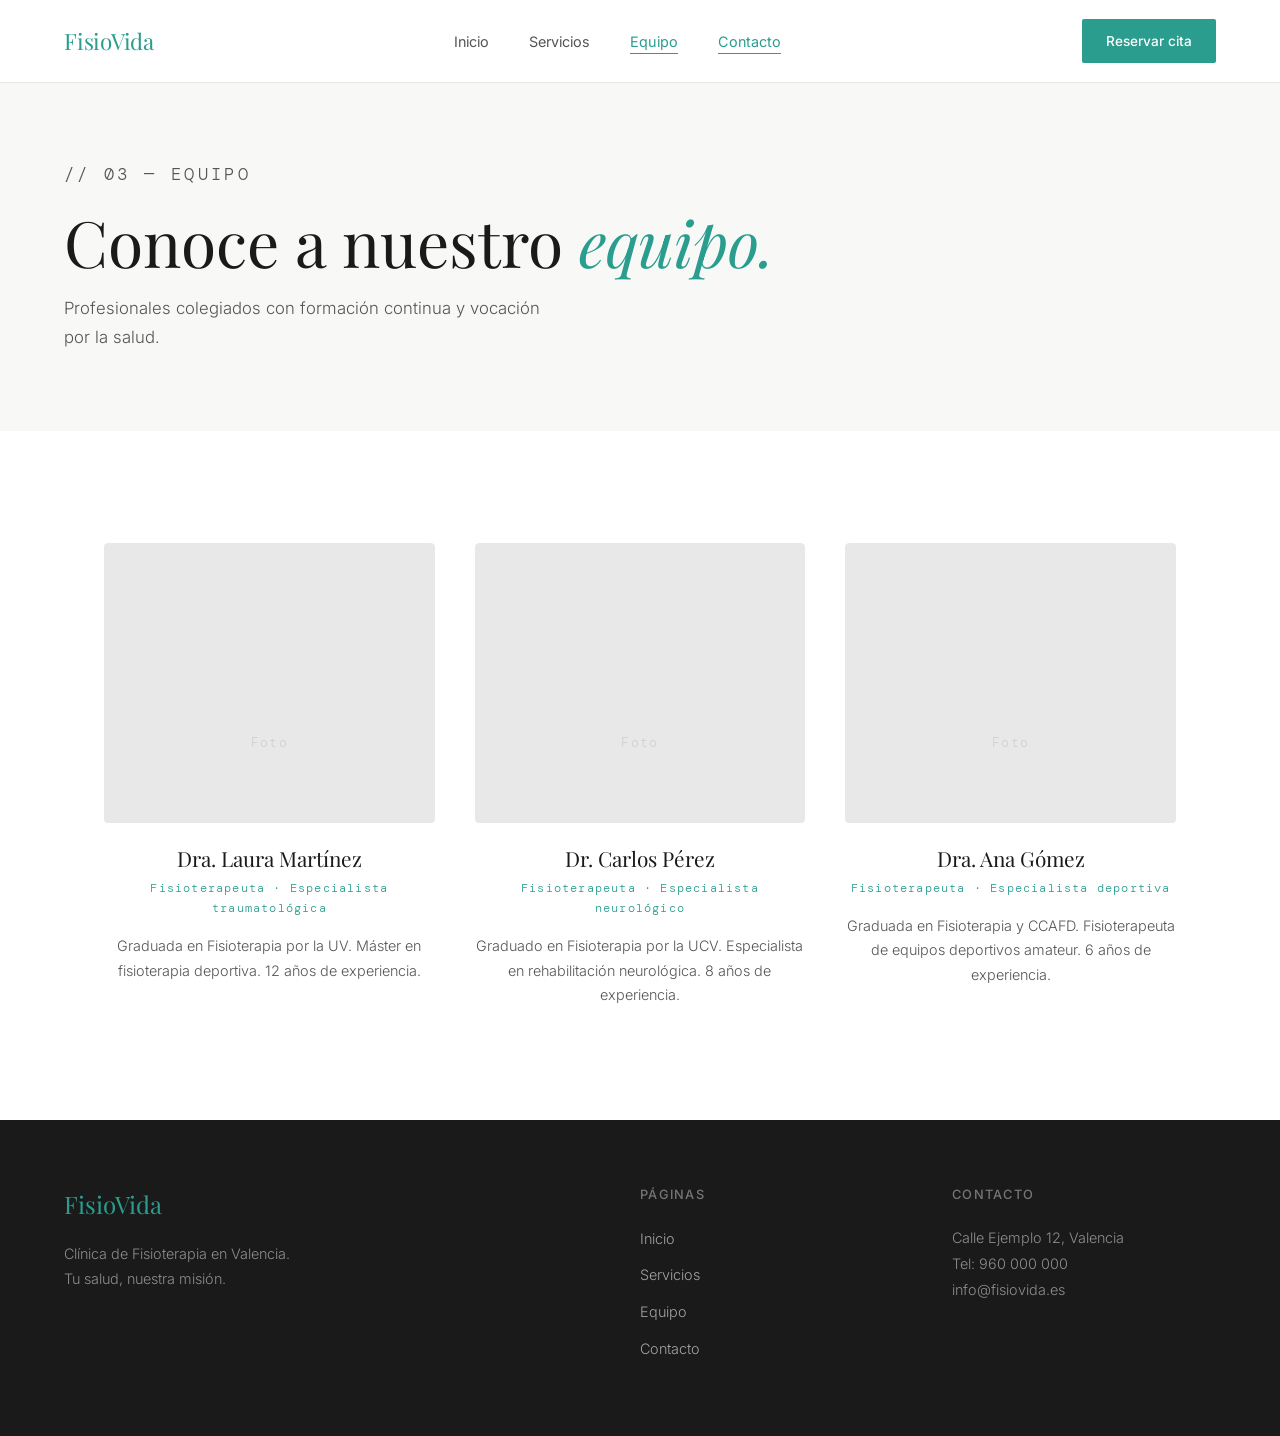
==== contacto.html @ 8b5a9a71 "add JS — scroll animations, form validation, active nav" ====
<!DOCTYPE html>
<html lang="es">
<head>
  <meta charset="UTF-8" />
  <meta name="viewport" content="width=device-width, initial-scale=1.0" />
  <title>Equipo — FisioVida</title>
  <link rel="stylesheet" href="css/style.css" />
</head>
<body>

  <nav>
    <a href="index.html" class="nav-logo">FisioVida</a>
    <ul class="nav-links">
      <li><a href="index.html">Inicio</a></li>
      <li><a href="servicios.html">Servicios</a></li>
      <li><a href="equipo.html" class="activo">Equipo</a></li>
      <li><a href="contacto.html">Contacto</a></li>
    </ul>
    <a href="reservas.html" class="btn-nav">Reservar cita</a>
  </nav>

  <section class="page-hero">
    <p class="seccion-label">// 03 — equipo</p>
    <h1>Conoce a nuestro <em>equipo.</em></h1>
    <p>Profesionales colegiados con formación continua y vocación por la salud.</p>
  </section>

  <section id="equipo-grid">
    <div class="miembro-card">
      <div class="miembro-foto"><div class="imagen-placeholder">Foto</div></div>
      <h3>Dra. Laura Martínez</h3>
      <span>Fisioterapeuta · Especialista traumatológica</span>
      <p>Graduada en Fisioterapia por la UV. Máster en fisioterapia deportiva. 12 años de experiencia.</p>
    </div>
    <div class="miembro-card">
      <div class="miembro-foto"><div class="imagen-placeholder">Foto</div></div>
      <h3>Dr. Carlos Pérez</h3>
      <span>Fisioterapeuta · Especialista neurológico</span>
      <p>Graduado en Fisioterapia por la UCV. Especialista en rehabilitación neurológica. 8 años de experiencia.</p>
    </div>
    <div class="miembro-card">
      <div class="miembro-foto"><div class="imagen-placeholder">Foto</div></div>
      <h3>Dra. Ana Gómez</h3>
      <span>Fisioterapeuta · Especialista deportiva</span>
      <p>Graduada en Fisioterapia y CCAFD. Fisioterapeuta de equipos deportivos amateur. 6 años de experiencia.</p>
    </div>
  </section>

  <footer>
    <div class="footer-col">
      <span class="footer-logo">FisioVida</span>
      <p>Clínica de Fisioterapia en Valencia.<br>Tu salud, nuestra misión.</p>
    </div>
    <div class="footer-col">
      <h4>Páginas</h4>
      <ul>
        <li><a href="index.html">Inicio</a></li>
        <li><a href="servicios.html">Servicios</a></li>
        <li><a href="equipo.html">Equipo</a></li>
        <li><a href="contacto.html">Contacto</a></li>
      </ul>
    </div>
    <div class="footer-col">
      <h4>Contacto</h4>
      <p>Calle Ejemplo 12, Valencia</p>
      <p>Tel: 960 000 000</p>
      <p>info@fisiovida.es</p>
    </div>
  </footer>

  <script src="js/main.js"></script>
</body>
</html>
---- css/style.css ----
@import url('https://fonts.googleapis.com/css2?family=Playfair+Display:ital,wght@0,400;0,700;1,400&family=Inter:wght@300;400;500&family=DM+Mono:wght@400&display=swap');

/* ============================================================
   VARIABLES
   Paleta completamente diferente al portfolio:
   blanco, verde azulado y tipografía limpia y médica
============================================================ */
:root {
  --blanco: #ffffff;
  --crema: #f8f9f7;
  --negro: #1a1a1a;
  --gris-texto: #555555;
  --gris-claro: #e8e8e8;
  --gris-borde: #d0d0d0;
  --acento: #2a9d8f;
  --acento-oscuro: #1f7a6e;
  --acento-claro: #e8f5f3;
  --fuente-titulo: 'Playfair Display', serif;
  --fuente-texto: 'Inter', sans-serif;
  --fuente-codigo: 'DM Mono', monospace;
}

/* ============================================================
   RESET
============================================================ */
*, *::before, *::after {
  margin: 0;
  padding: 0;
  box-sizing: border-box;
}

html { scroll-behavior: smooth; font-size: 16px; }

body {
  background: var(--blanco);
  color: var(--negro);
  font-family: var(--fuente-texto);
  font-weight: 300;
  line-height: 1.7;
}

h1, h2, h3 {
  font-family: var(--fuente-titulo);
  font-weight: 400;
  line-height: 1.15;
}

a { color: inherit; text-decoration: none; }
ul { list-style: none; }
img { max-width: 100%; display: block; }

/* ============================================================
   ANIMACIONES
============================================================ */
@keyframes fadeUp {
  from { opacity: 0; transform: translateY(24px); }
  to   { opacity: 1; transform: translateY(0); }
}

.reveal {
  opacity: 0;
  transform: translateY(24px);
  transition: opacity 0.7s ease, transform 0.7s ease;
}

.reveal.visible {
  opacity: 1;
  transform: translateY(0);
}

/* ============================================================
   LAYOUT
============================================================ */
section {
  max-width: 1200px;
  margin: 0 auto;
  padding: 7rem 4rem;
}

.seccion-label {
  font-family: var(--fuente-codigo);
  font-size: 0.75rem;
  color: var(--acento);
  letter-spacing: 0.2em;
  text-transform: uppercase;
  margin-bottom: 1rem;
  display: block;
}

.seccion-titulo {
  font-size: clamp(2rem, 4vw, 3rem);
  margin-bottom: 3rem;
  color: var(--negro);
}

.seccion-titulo em {
  font-style: italic;
  color: var(--acento);
}

/* ============================================================
   BOTONES
============================================================ */
.btn-primario {
  display: inline-block;
  background: var(--acento);
  color: var(--blanco);
  padding: 1rem 2.5rem;
  font-family: var(--fuente-texto);
  font-size: 0.9rem;
  font-weight: 500;
  letter-spacing: 0.04em;
  border-radius: 2px;
  transition: background 0.3s ease, transform 0.2s ease;
}

.btn-primario:hover {
  background: var(--acento-oscuro);
  transform: translateY(-2px);
}

.btn-secundario {
  display: inline-block;
  color: var(--negro);
  font-size: 0.9rem;
  font-weight: 500;
  border-bottom: 1px solid var(--gris-borde);
  padding-bottom: 2px;
  transition: border-color 0.3s ease, color 0.3s ease;
}

.btn-secundario:hover {
  color: var(--acento);
  border-color: var(--acento);
}

/* ============================================================
   NAVEGACIÓN
============================================================ */
nav {
  position: fixed;
  top: 0; left: 0; right: 0;
  z-index: 100;
  padding: 1.2rem 4rem;
  display: flex;
  justify-content: space-between;
  align-items: center;
  background: rgba(255,255,255,0.95);
  border-bottom: 1px solid var(--gris-claro);
  backdrop-filter: blur(10px);
  transition: box-shadow 0.3s ease;
}

nav.scrolled {
  box-shadow: 0 2px 20px rgba(0,0,0,0.06);
}

.nav-logo {
  font-family: var(--fuente-titulo);
  font-size: 1.4rem;
  color: var(--acento);
  letter-spacing: -0.01em;
}

.nav-links {
  display: flex;
  gap: 2.5rem;
}

.nav-links a {
  font-size: 0.9rem;
  color: var(--gris-texto);
  font-weight: 400;
  transition: color 0.3s ease;
  position: relative;
}

.nav-links a::after {
  content: '';
  position: absolute;
  bottom: -4px; left: 0;
  width: 0; height: 1px;
  background: var(--acento);
  transition: width 0.3s ease;
}

.nav-links a:hover,
.nav-links a.activo { color: var(--acento); }
.nav-links a:hover::after,
.nav-links a.activo::after { width: 100%; }

.btn-nav {
  background: var(--acento);
  color: var(--blanco);
  padding: 0.65rem 1.5rem;
  font-size: 0.85rem;
  font-weight: 500;
  border-radius: 2px;
  transition: background 0.3s ease;
}

.btn-nav:hover { background: var(--acento-oscuro); }
.btn-nav.activo { background: var(--acento-oscuro); }

/* ============================================================
   PLACEHOLDER DE IMÁGENES
   Mientras no tienes fotos reales, usamos estos bloques grises
============================================================ */
.imagen-placeholder {
  width: 100%;
  height: 100%;
  min-height: 400px;
  background: var(--gris-claro);
  display: flex;
  align-items: center;
  justify-content: center;
  color: var(--gris-borde);
  font-family: var(--fuente-codigo);
  font-size: 0.8rem;
  letter-spacing: 0.1em;
  border-radius: 4px;
}

/* ============================================================
   HERO — INDEX
   display: grid con dos columnas: texto e imagen
============================================================ */
#hero {
  min-height: 100vh;
  max-width: 100%;
  padding: 0 4rem;
  display: grid;
  grid-template-columns: 1fr 1fr;
  align-items: center;
  gap: 4rem;
  padding-top: 80px;
  background: var(--crema);
}

.hero-eyebrow {
  font-family: var(--fuente-codigo);
  font-size: 0.75rem;
  color: var(--acento);
  letter-spacing: 0.2em;
  text-transform: uppercase;
  margin-bottom: 1.5rem;
  display: block;
  opacity: 0;
  animation: fadeUp 0.8s ease 0.2s forwards;
}

#hero h1 {
  font-size: clamp(2.8rem, 5vw, 4.5rem);
  margin-bottom: 1.5rem;
  letter-spacing: -0.02em;
  opacity: 0;
  animation: fadeUp 0.8s ease 0.4s forwards;
}

#hero h1 em {
  font-style: italic;
  color: var(--acento);
}

.hero-desc {
  font-size: 1.05rem;
  color: var(--gris-texto);
  max-width: 480px;
  margin-bottom: 2.5rem;
  opacity: 0;
  animation: fadeUp 0.8s ease 0.6s forwards;
}

.hero-ctas {
  display: flex;
  gap: 1.5rem;
  align-items: center;
  opacity: 0;
  animation: fadeUp 0.8s ease 0.8s forwards;
}

.hero-imagen {
  opacity: 0;
  animation: fadeUp 0.8s ease 0.5s forwards;
  height: 500px;
}

/* ============================================================
   SERVICIOS HOME — grid de 4 cards
============================================================ */
#servicios-home {
  background: var(--blanco);
}

.servicios-grid {
  display: grid;
  grid-template-columns: repeat(4, 1fr);
  gap: 1.5rem;
  margin-top: 1rem;
}

.servicio-card {
  background: var(--crema);
  padding: 2.5rem 2rem;
  border-radius: 4px;
  border: 1px solid transparent;
  transition: border-color 0.3s ease, transform 0.3s ease;
}

.servicio-card:hover {
  border-color: var(--acento);
  transform: translateY(-4px);
}

.servicio-icono {
  font-size: 2rem;
  margin-bottom: 1.2rem;
}

.servicio-card h3 {
  font-size: 1.1rem;
  margin-bottom: 0.75rem;
  font-family: var(--fuente-titulo);
}

.servicio-card p {
  font-size: 0.9rem;
  color: var(--gris-texto);
  margin-bottom: 1.5rem;
  line-height: 1.7;
}

.servicio-card a {
  font-size: 0.85rem;
  color: var(--acento);
  font-weight: 500;
  transition: letter-spacing 0.3s ease;
}

.servicio-card a:hover { letter-spacing: 0.03em; }

/* ============================================================
   STATS — por qué elegirnos
============================================================ */
#por-que {
  background: var(--acento);
  max-width: 100%;
  padding: 7rem 4rem;
}

#por-que .seccion-label { color: rgba(255,255,255,0.6); }

#por-que .seccion-titulo {
  color: var(--blanco);
  margin-bottom: 4rem;
}

#por-que .seccion-titulo em { color: rgba(255,255,255,0.6); }

.stats-grid {
  display: grid;
  grid-template-columns: repeat(4, 1fr);
  gap: 2rem;
}

.stat {
  text-align: center;
  padding: 2rem;
  border: 1px solid rgba(255,255,255,0.2);
  border-radius: 4px;
}

.stat strong {
  display: block;
  font-family: var(--fuente-titulo);
  font-size: 3rem;
  color: var(--blanco);
  font-weight: 700;
  line-height: 1;
  margin-bottom: 0.5rem;
}

.stat p {
  font-size: 0.85rem;
  color: rgba(255,255,255,0.7);
  letter-spacing: 0.05em;
}

/* ============================================================
   CTA RESERVA
============================================================ */
#cta-reserva {
  text-align: center;
  background: var(--crema);
  max-width: 100%;
  padding: 7rem 4rem;
}

#cta-reserva h2 {
  font-size: clamp(2rem, 4vw, 3.5rem);
  margin-bottom: 1rem;
}

#cta-reserva h2 em {
  font-style: italic;
  color: var(--acento);
}

#cta-reserva p {
  color: var(--gris-texto);
  margin-bottom: 2.5rem;
  font-size: 1rem;
}

/* ============================================================
   PAGE HERO — para páginas interiores
============================================================ */
.page-hero {
  padding-top: 10rem;
  padding-bottom: 5rem;
  background: var(--crema);
  max-width: 100%;
  padding-left: 4rem;
  padding-right: 4rem;
}

.page-hero h1 {
  font-size: clamp(2.5rem, 5vw, 4rem);
  margin-bottom: 1rem;
  margin-top: 0.5rem;
}

.page-hero h1 em {
  font-style: italic;
  color: var(--acento);
}

.page-hero p {
  color: var(--gris-texto);
  font-size: 1.05rem;
  max-width: 500px;
}

/* ============================================================
   SERVICIOS DETALLE — página servicios
   Alternan izquierda/derecha con la clase "invertido"
============================================================ */
#servicios-completos {
  display: flex;
  flex-direction: column;
  gap: 0;
}

.servicio-detalle {
  display: grid;
  grid-template-columns: 1fr 1fr;
  gap: 5rem;
  align-items: center;
  padding: 6rem 4rem;
  max-width: 1200px;
  margin: 0 auto;
  width: 100%;
}

.servicio-detalle.invertido {
  direction: rtl;
}

.servicio-detalle.invertido > * {
  direction: ltr;
}

.servicio-num {
  font-family: var(--fuente-codigo);
  font-size: 0.75rem;
  color: var(--acento);
  letter-spacing: 0.2em;
  display: block;
  margin-bottom: 1rem;
}

.servicio-detalle-info h2 {
  font-size: clamp(1.8rem, 3vw, 2.5rem);
  margin-bottom: 1rem;
}

.servicio-detalle-info p {
  color: var(--gris-texto);
  margin-bottom: 1.5rem;
  font-size: 1rem;
}

.servicio-detalle-info ul {
  margin-bottom: 2rem;
}

.servicio-detalle-info ul li {
  padding: 0.5rem 0;
  border-bottom: 1px solid var(--gris-claro);
  color: var(--gris-texto);
  font-size: 0.95rem;
  padding-left: 1rem;
  position: relative;
}

.servicio-detalle-info ul li::before {
  content: '—';
  position: absolute;
  left: 0;
  color: var(--acento);
}

.servicio-detalle-img { height: 380px; }

/* Separador entre servicios */
.servicio-detalle + .servicio-detalle {
  border-top: 1px solid var(--gris-claro);
}

/* ============================================================
   EQUIPO
============================================================ */
#equipo-grid {
  display: grid;
  grid-template-columns: repeat(3, 1fr);
  gap: 2.5rem;
}

.miembro-card {
  text-align: center;
}

.miembro-foto {
  height: 280px;
  margin-bottom: 1.5rem;
  border-radius: 4px;
  overflow: hidden;
}

.miembro-card h3 {
  font-size: 1.3rem;
  margin-bottom: 0.4rem;
}

.miembro-card span {
  font-family: var(--fuente-codigo);
  font-size: 0.75rem;
  color: var(--acento);
  letter-spacing: 0.1em;
  display: block;
  margin-bottom: 1rem;
}

.miembro-card p {
  font-size: 0.9rem;
  color: var(--gris-texto);
  line-height: 1.7;
}

/* ============================================================
   FORMULARIO DE RESERVAS
============================================================ */
#formulario-reserva {
  max-width: 700px;
}

.formulario {
  display: grid;
  grid-template-columns: 1fr 1fr;
  gap: 1.5rem;
}

.form-grupo {
  display: flex;
  flex-direction: column;
  gap: 0.5rem;
}

.form-grupo-full {
  grid-column: 1 / -1;
}

.form-grupo label {
  font-size: 0.85rem;
  font-weight: 500;
  color: var(--negro);
  letter-spacing: 0.02em;
}

.form-grupo input,
.form-grupo select,
.form-grupo textarea {
  padding: 0.85rem 1rem;
  border: 1px solid var(--gris-borde);
  border-radius: 2px;
  font-family: var(--fuente-texto);
  font-size: 0.95rem;
  color: var(--negro);
  background: var(--blanco);
  transition: border-color 0.3s ease;
  outline: none;
}

.form-grupo input:focus,
.form-grupo select:focus,
.form-grupo textarea:focus {
  border-color: var(--acento);
}

.form-grupo textarea { resize: vertical; }

.formulario .btn-primario {
  grid-column: 1 / -1;
  justify-self: start;
  cursor: pointer;
  border: none;
  font-family: var(--fuente-texto);
}

/* ============================================================
   CONTACTO
============================================================ */
.contacto-grid {
  display: grid;
  grid-template-columns: 1fr 1.5fr;
  gap: 5rem;
  align-items: start;
}

.contacto-datos {
  display: flex;
  flex-direction: column;
  gap: 2rem;
}

.dato h3 {
  font-family: var(--fuente-texto);
  font-size: 0.85rem;
  font-weight: 500;
  color: var(--negro);
  margin-bottom: 0.5rem;
  letter-spacing: 0.05em;
}

.dato p, .dato a {
  font-size: 0.95rem;
  color: var(--gris-texto);
  line-height: 1.7;
}

.dato a:hover { color: var(--acento); }

.contacto-mapa {
  border-radius: 4px;
  overflow: hidden;
}

/* ============================================================
   FOOTER
============================================================ */
footer {
  background: var(--negro);
  color: var(--blanco);
  padding: 4rem;
  display: grid;
  grid-template-columns: 2fr 1fr 1fr;
  gap: 3rem;
}

.footer-logo {
  font-family: var(--fuente-titulo);
  font-size: 1.5rem;
  color: var(--acento);
  display: block;
  margin-bottom: 1rem;
}

.footer-col p {
  font-size: 0.9rem;
  color: rgba(255,255,255,0.5);
  line-height: 1.8;
}

.footer-col h4 {
  font-family: var(--fuente-texto);
  font-size: 0.8rem;
  font-weight: 500;
  letter-spacing: 0.1em;
  text-transform: uppercase;
  color: rgba(255,255,255,0.4);
  margin-bottom: 1.2rem;
}

.footer-col ul li {
  margin-bottom: 0.6rem;
}

.footer-col ul a {
  font-size: 0.9rem;
  color: rgba(255,255,255,0.6);
  transition: color 0.3s ease;
}

.footer-col ul a:hover { color: var(--acento); }

/* ============================================================
   RESPONSIVE
============================================================ */
@media (max-width: 768px) {
  nav { padding: 1rem 1.5rem; }
  .nav-links { display: none; }
  section { padding: 4rem 1.5rem; }

  #hero {
    grid-template-columns: 1fr;
    padding: 7rem 1.5rem 4rem;
    min-height: auto;
  }

  .hero-imagen { display: none; }
  .servicios-grid { grid-template-columns: 1fr 1fr; }
  .stats-grid { grid-template-columns: 1fr 1fr; }
  #por-que { padding: 4rem 1.5rem; }
  #cta-reserva { padding: 4rem 1.5rem; }
  .page-hero { padding: 8rem 1.5rem 3rem; }

  .servicio-detalle {
    grid-template-columns: 1fr;
    padding: 3rem 1.5rem;
    gap: 2rem;
  }

  .servicio-detalle.invertido { direction: ltr; }
  .servicio-detalle-img { display: none; }
  #equipo-grid { grid-template-columns: 1fr; }
  .formulario { grid-template-columns: 1fr; }
  .contacto-grid { grid-template-columns: 1fr; gap: 2rem; }
  footer { grid-template-columns: 1fr; padding: 3rem 1.5rem; gap: 2rem; }
}
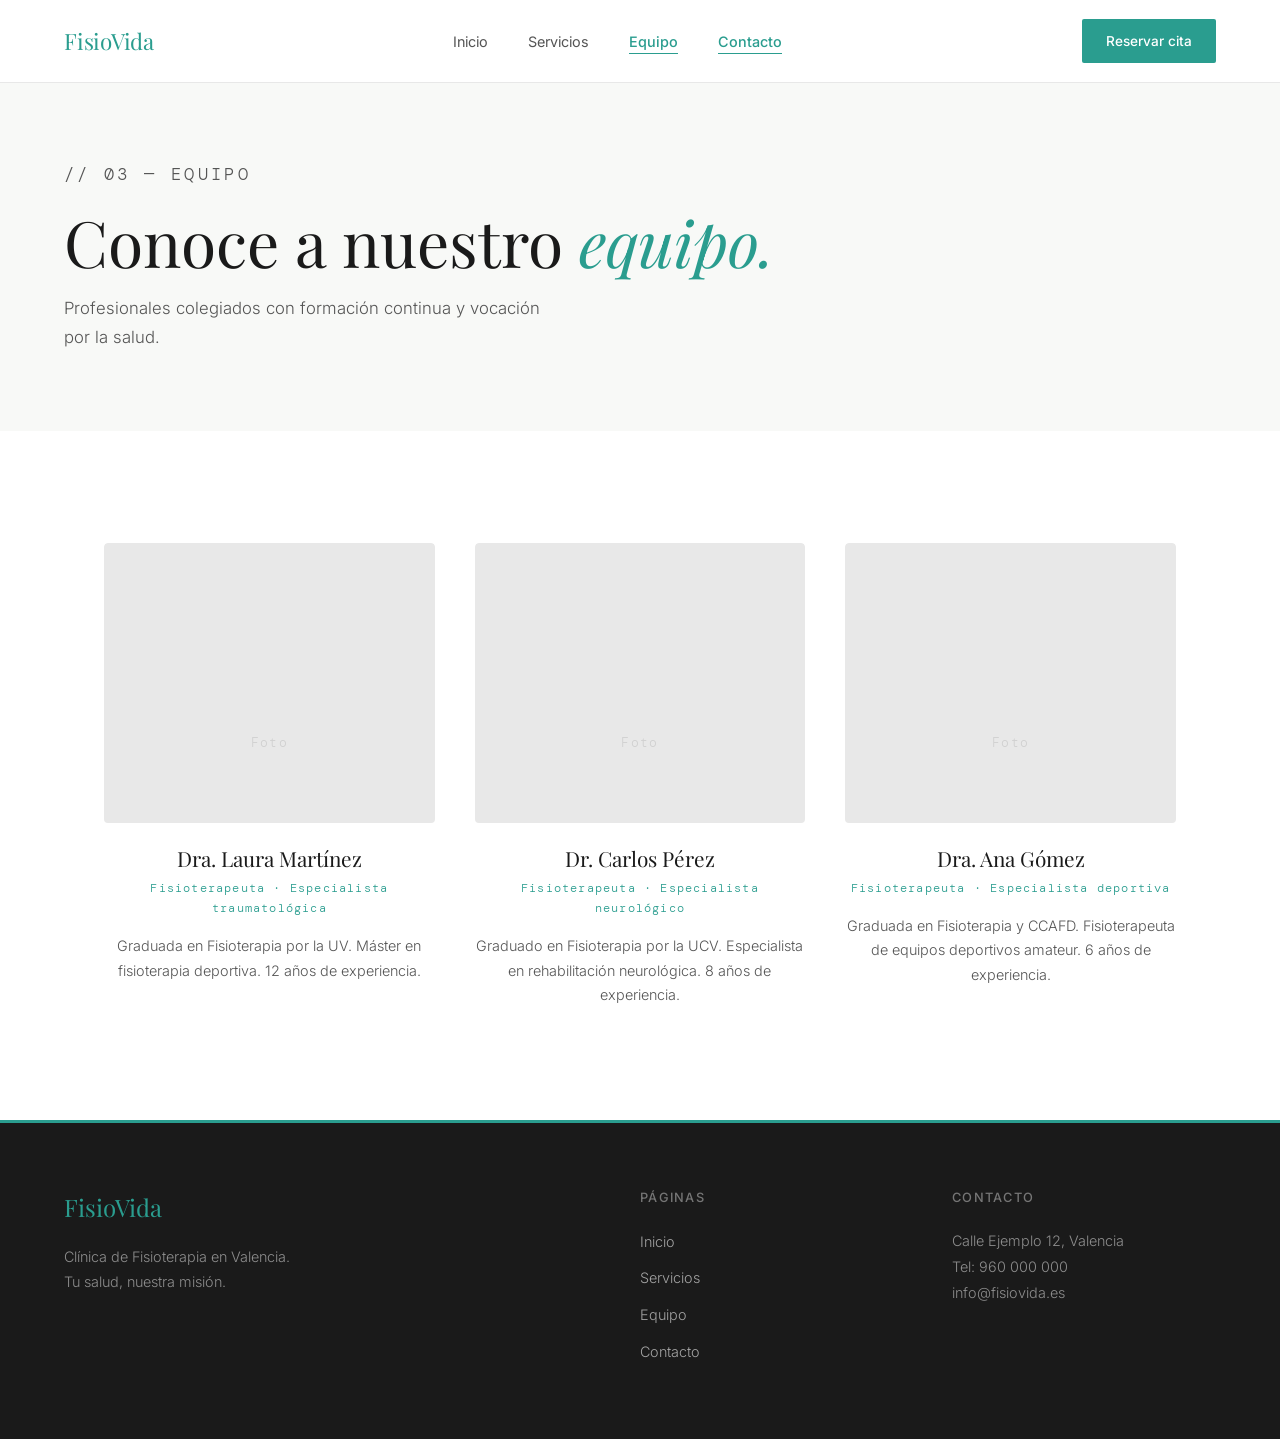
==== commit 7a56fe1e: "final polish — favicon, micro-interactions, selection color" ====
--- a/contacto.html
+++ b/contacto.html
@@ -4,6 +4,7 @@
   <meta charset="UTF-8" />
   <meta name="viewport" content="width=device-width, initial-scale=1.0" />
   <title>Equipo — FisioVida</title>
+  <link rel="icon" href="data:image/svg+xml,<svg xmlns='http://www.w3.org/2000/svg' viewBox='0 0 100 100'><rect width='100' height='100' fill='%232a9d8f'/><text y='72' x='8' font-size='58' font-family='monospace' font-weight='bold' fill='white'>FV</text></svg>">
   <link rel="stylesheet" href="css/style.css" />
 </head>
 <body>
--- a/css/style.css
+++ b/css/style.css
@@ -1,9 +1,7 @@
 @import url('https://fonts.googleapis.com/css2?family=Playfair+Display:ital,wght@0,400;0,700;1,400&family=Inter:wght@300;400;500&family=DM+Mono:wght@400&display=swap');
 
 /* ============================================================
-   VARIABLES
-   Paleta completamente diferente al portfolio:
-   blanco, verde azulado y tipografía limpia y médica
+   VARIABLES: blanco, verde azulado y tipografía limpia y médica
 ============================================================ */
 :root {
   --blanco: #ffffff;
@@ -736,4 +734,96 @@
   .formulario { grid-template-columns: 1fr; }
   .contacto-grid { grid-template-columns: 1fr; gap: 2rem; }
   footer { grid-template-columns: 1fr; padding: 3rem 1.5rem; gap: 2rem; }
+}
+
+/* ============================================================
+   POLISH FINAL — detalles que marcan la diferencia
+============================================================ */
+
+/* Selección de texto en color acento */
+::selection {
+  background: var(--acento);
+  color: var(--blanco);
+}
+
+/* Scroll suave en toda la página */
+html {
+  scroll-behavior: smooth;
+}
+
+/* Transición suave entre páginas */
+body {
+  animation: fadeIn 0.4s ease;
+}
+
+@keyframes fadeIn {
+  from { opacity: 0; }
+  to   { opacity: 1; }
+}
+
+/* Línea acento en el borde superior del botón nav al hacer hover */
+.btn-nav {
+  position: relative;
+  overflow: hidden;
+}
+
+.btn-nav::after {
+  content: '';
+  position: absolute;
+  bottom: 0; left: 0;
+  width: 0; height: 2px;
+  background: rgba(255,255,255,0.4);
+  transition: width 0.3s ease;
+}
+
+.btn-nav:hover::after { width: 100%; }
+
+/* Cards de servicio: fondo crema cuando hover */
+.servicio-card:hover {
+  background: var(--blanco);
+}
+
+/* Inputs: placeholder más sutil */
+::placeholder {
+  color: var(--gris-borde);
+  font-size: 0.9rem;
+}
+
+/* Stats: número más grande en hover */
+.stat strong {
+  transition: transform 0.3s ease;
+  display: block;
+}
+
+.stat:hover strong {
+  transform: scale(1.05);
+}
+
+/* Miembro card: foto con overlay sutil al hover */
+.miembro-foto {
+  position: relative;
+  overflow: hidden;
+}
+
+.miembro-foto::after {
+  content: '';
+  position: absolute;
+  inset: 0;
+  background: var(--acento);
+  opacity: 0;
+  transition: opacity 0.3s ease;
+}
+
+.miembro-foto:hover::after {
+  opacity: 0.1;
+}
+
+/* Footer: separador superior con acento */
+footer {
+  border-top: 3px solid var(--acento);
+}
+
+/* Página activa en nav más visible */
+.nav-links a.activo {
+  font-weight: 500;
 }
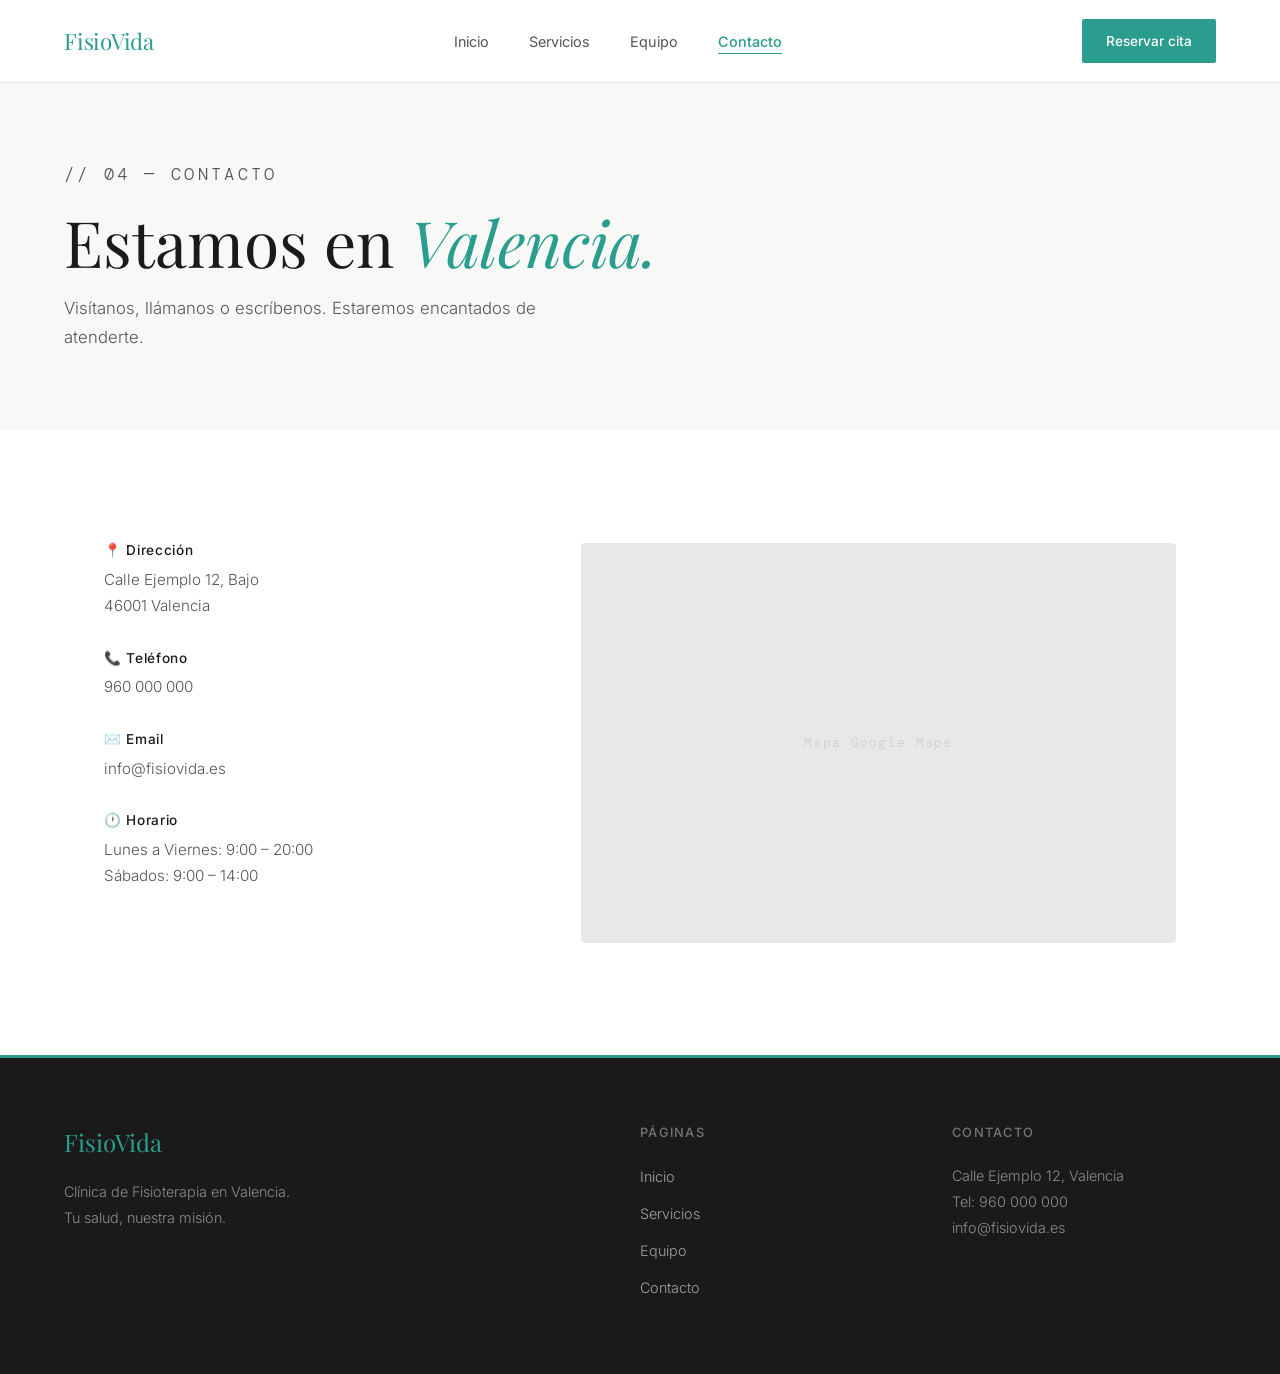
==== commit 78eab021: "add correct HTML code on contacto and reservas" ====
--- a/contacto.html
+++ b/contacto.html
@@ -3,8 +3,7 @@
 <head>
   <meta charset="UTF-8" />
   <meta name="viewport" content="width=device-width, initial-scale=1.0" />
-  <title>Equipo — FisioVida</title>
-  <link rel="icon" href="data:image/svg+xml,<svg xmlns='http://www.w3.org/2000/svg' viewBox='0 0 100 100'><rect width='100' height='100' fill='%232a9d8f'/><text y='72' x='8' font-size='58' font-family='monospace' font-weight='bold' fill='white'>FV</text></svg>">
+  <title>Contacto — FisioVida</title>
   <link rel="stylesheet" href="css/style.css" />
 </head>
 <body>
@@ -14,36 +13,41 @@
     <ul class="nav-links">
       <li><a href="index.html">Inicio</a></li>
       <li><a href="servicios.html">Servicios</a></li>
-      <li><a href="equipo.html" class="activo">Equipo</a></li>
-      <li><a href="contacto.html">Contacto</a></li>
+      <li><a href="equipo.html">Equipo</a></li>
+      <li><a href="contacto.html" class="activo">Contacto</a></li>
     </ul>
     <a href="reservas.html" class="btn-nav">Reservar cita</a>
   </nav>
 
   <section class="page-hero">
-    <p class="seccion-label">// 03 — equipo</p>
-    <h1>Conoce a nuestro <em>equipo.</em></h1>
-    <p>Profesionales colegiados con formación continua y vocación por la salud.</p>
+    <p class="seccion-label">// 04 — contacto</p>
+    <h1>Estamos en <em>Valencia.</em></h1>
+    <p>Visítanos, llámanos o escríbenos. Estaremos encantados de atenderte.</p>
   </section>
 
-  <section id="equipo-grid">
-    <div class="miembro-card">
-      <div class="miembro-foto"><div class="imagen-placeholder">Foto</div></div>
-      <h3>Dra. Laura Martínez</h3>
-      <span>Fisioterapeuta · Especialista traumatológica</span>
-      <p>Graduada en Fisioterapia por la UV. Máster en fisioterapia deportiva. 12 años de experiencia.</p>
-    </div>
-    <div class="miembro-card">
-      <div class="miembro-foto"><div class="imagen-placeholder">Foto</div></div>
-      <h3>Dr. Carlos Pérez</h3>
-      <span>Fisioterapeuta · Especialista neurológico</span>
-      <p>Graduado en Fisioterapia por la UCV. Especialista en rehabilitación neurológica. 8 años de experiencia.</p>
-    </div>
-    <div class="miembro-card">
-      <div class="miembro-foto"><div class="imagen-placeholder">Foto</div></div>
-      <h3>Dra. Ana Gómez</h3>
-      <span>Fisioterapeuta · Especialista deportiva</span>
-      <p>Graduada en Fisioterapia y CCAFD. Fisioterapeuta de equipos deportivos amateur. 6 años de experiencia.</p>
+  <section id="contacto-info">
+    <div class="contacto-grid">
+      <div class="contacto-datos">
+        <div class="dato">
+          <h3>📍 Dirección</h3>
+          <p>Calle Ejemplo 12, Bajo<br>46001 Valencia</p>
+        </div>
+        <div class="dato">
+          <h3>📞 Teléfono</h3>
+          <p><a href="tel:960000000">960 000 000</a></p>
+        </div>
+        <div class="dato">
+          <h3>✉️ Email</h3>
+          <p><a href="mailto:info@fisiovida.es">info@fisiovida.es</a></p>
+        </div>
+        <div class="dato">
+          <h3>🕐 Horario</h3>
+          <p>Lunes a Viernes: 9:00 – 20:00<br>Sábados: 9:00 – 14:00</p>
+        </div>
+      </div>
+      <div class="contacto-mapa">
+        <div class="imagen-placeholder" style="height:400px">Mapa Google Maps</div>
+      </div>
     </div>
   </section>
 
